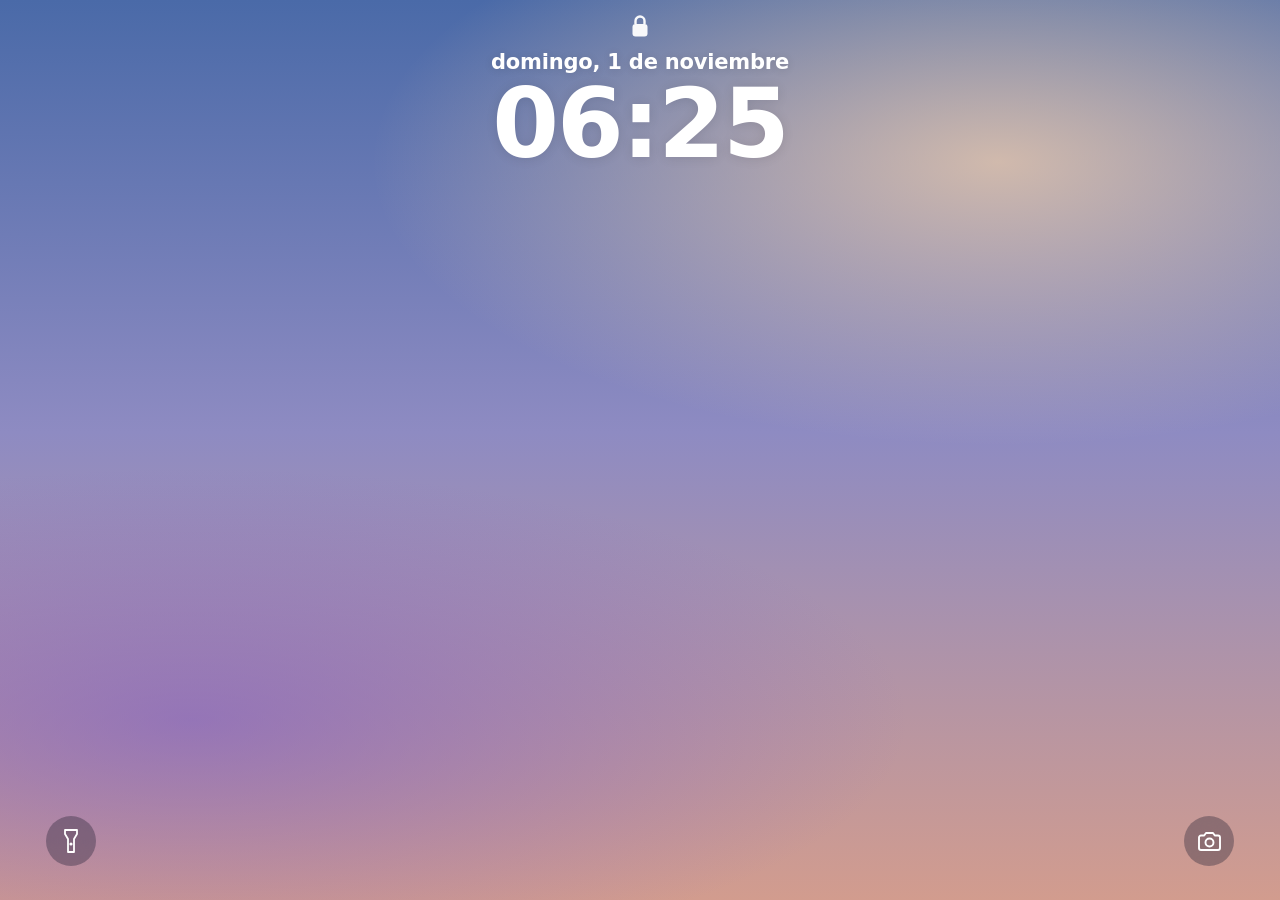
==== telefono/index.html @ 3aa2227b "Utilería del iPhone v1 (dirección B) Co-Authored-By: Claude Opus 5.5 <noreply@anthropic.com> Claude-" ====
<!doctype html>
<html lang="es">
<head>
<meta charset="utf-8">
<meta name="viewport" content="width=device-width, initial-scale=1, maximum-scale=1, user-scalable=no, viewport-fit=cover">
<meta name="apple-mobile-web-app-capable" content="yes">
<meta name="mobile-web-app-capable" content="yes">
<!-- "default": la barra de estado real queda arriba de la app y toma el theme-color de cada pantalla.
     Si en el iPhone no toma el color, probar "black-translucent" (la app pasa por debajo de la barra). -->
<meta name="apple-mobile-web-app-status-bar-style" content="default">
<meta name="apple-mobile-web-app-title" content="Invisible">
<meta name="theme-color" content="#4A6AA8">
<meta name="format-detection" content="telephone=no">
<link rel="manifest" href="manifest.webmanifest">
<link rel="apple-touch-icon" href="iconos/icono-180.png">
<link rel="stylesheet" href="css/app.css">
<title>Invisible</title>
</head>
<body>
<div id="app"></div>
<div id="banner-layer"></div>
<div id="menu-layer"></div>
<script type="module" src="js/app.js"></script>
</body>
</html>
---- telefono/css/app.css ----
/* INVISIBLE — utilería del iPhone. Dirección B · Clara. */
:root {
  --font: -apple-system, BlinkMacSystemFont, 'SF Pro Text', 'Helvetica Neue', system-ui, sans-serif;
  --tg-bg: #E7EDF0;
  --tg-bar: rgba(248, 249, 250, 0.92);
  --tg-in: #FFFFFF;
  --tg-out: #CDEFF2;
  --tg-out-text: #0B2A2E;
  --tg-accent: #0B7F8C;
  --tg-tick: #0B8F9E;
  --tg-meta: #6B7280;
  --tg-meta-out: #456A6E;
  --tg-hair: rgba(0, 0, 0, 0.15);
  --eco: #6D4AFF;
  --eco-ink: #141317;
  --eco-soft: #F2F1F5;
  --eco-meta: #6E6B78;
  --ios-red: #FF3B30;
  --ios-green: #34C759;
}

* { box-sizing: border-box; -webkit-tap-highlight-color: transparent; }
html, body { margin: 0; height: 100%; overflow: hidden; background: #000; overscroll-behavior: none; }
body {
  font-family: var(--font);
  -webkit-font-smoothing: antialiased;
  -webkit-user-select: none; user-select: none;
  -webkit-touch-callout: none;
  -webkit-text-size-adjust: 100%;
  touch-action: manipulation;
  color: #111;
}
button { font: inherit; color: inherit; background: none; border: 0; padding: 0; margin: 0; cursor: pointer; }
input, textarea { font: inherit; -webkit-user-select: text; user-select: text; }
img, video { display: block; }

#app { position: fixed; left: 0; top: 0; width: 100%; height: var(--app-h, 100%); overflow: hidden; }
.screen { position: absolute; inset: 0; display: flex; flex-direction: column; overflow: hidden; }
.safe-top { height: env(safe-area-inset-top, 0px); flex-shrink: 0; }
.safe-bottom { height: env(safe-area-inset-bottom, 0px); flex-shrink: 0; }

.app-icon { display: inline-block; overflow: hidden; flex-shrink: 0; box-shadow: 0 0 0 0.5px rgba(0, 0, 0, 0.06); }
.app-icon svg { display: block; }

/* ---------- Fondo de pantalla (bloqueo e inicio) ---------- */
.wallpaper {
  position: absolute; inset: 0; z-index: 0;
  background:
    radial-gradient(ellipse 70% 45% at 78% 18%, rgba(255, 214, 170, 0.7) 0, rgba(255, 214, 170, 0) 70%),
    radial-gradient(ellipse 80% 40% at 15% 80%, rgba(120, 90, 200, 0.55) 0, rgba(120, 90, 200, 0) 70%),
    linear-gradient(180deg, #4A6AA8 0%, #8E8BC2 48%, #D29C8E 100%);
  background-size: cover; background-position: center;
}

/* ---------- Bloqueo ---------- */
.lock { color: #fff; }
.lock-top { position: relative; z-index: 1; display: flex; flex-direction: column; align-items: center; padding-top: 14px; }
.lock-icon { opacity: 0.95; margin-bottom: 8px; }
.lock-date { font-size: 21px; font-weight: 600; letter-spacing: -0.2px; text-shadow: 0 1px 8px rgba(0, 0, 0, 0.12); }
.lock-clock { font-size: 96px; font-weight: 700; line-height: 1; letter-spacing: -2px; margin-top: 2px; text-shadow: 0 1px 12px rgba(0, 0, 0, 0.1); font-variant-numeric: tabular-nums; }
.lock-notifs { position: relative; z-index: 1; flex: 1 1 auto; display: flex; flex-direction: column; justify-content: flex-end; gap: 8px; padding: 0 8px 18px; overflow: hidden; }
.lock-bottom { position: relative; z-index: 1; display: flex; justify-content: space-between; padding: 0 46px 34px; }
.lock-round { width: 50px; height: 50px; border-radius: 25px; background: rgba(30, 30, 50, 0.35); -webkit-backdrop-filter: blur(20px); backdrop-filter: blur(20px); display: flex; align-items: center; justify-content: center; color: #fff; }
.lock-hint { position: relative; z-index: 1; text-align: center; font-size: 13px; color: rgba(255, 255, 255, 0.8); padding-bottom: 8px; }

/* Notificación (bloqueo y banner) */
.notif {
  display: flex; gap: 10px; align-items: flex-start;
  padding: 12px 14px 13px 12px; border-radius: 22px;
  background: rgba(245, 245, 248, 0.78);
  -webkit-backdrop-filter: blur(30px) saturate(180%); backdrop-filter: blur(30px) saturate(180%);
  color: #111; text-align: left; width: 100%;
  box-shadow: 0 4px 18px rgba(0, 0, 0, 0.08);
}
.notif-body { flex: 1 1 auto; min-width: 0; display: flex; flex-direction: column; }
.notif-head { display: flex; justify-content: space-between; align-items: baseline; gap: 8px; }
.notif-title { font-size: 15px; font-weight: 600; letter-spacing: -0.2px; white-space: nowrap; overflow: hidden; text-overflow: ellipsis; }
.notif-time { font-size: 13px; color: rgba(60, 60, 67, 0.6); flex-shrink: 0; }
.notif-text { font-size: 15px; line-height: 20px; letter-spacing: -0.2px; display: -webkit-box; -webkit-line-clamp: 4; -webkit-box-orient: vertical; overflow: hidden; }
.notif-stack-more { height: 10px; margin: -4px 14px 0; border-radius: 0 0 16px 16px; background: rgba(245, 245, 248, 0.5); }

#banner-layer { position: fixed; left: 0; right: 0; top: 0; z-index: 80; pointer-events: none; padding: calc(env(safe-area-inset-top, 0px) + 8px) 8px 0; }
#banner-layer .notif { pointer-events: auto; transform: translateY(-140%); transition: transform 0.38s cubic-bezier(0.2, 0.9, 0.3, 1.1); }
#banner-layer .notif.in { transform: translateY(0); }

/* ---------- Inicio ---------- */
.home { color: #fff; }
.home-body { position: relative; z-index: 1; flex: 1 1 auto; display: flex; flex-direction: column; align-items: center; padding-top: 24px; }
.home-grid { width: 336px; display: grid; grid-template-columns: repeat(4, 60px); column-gap: 32px; row-gap: 24px; }
.widget { grid-column: span 2; width: 152px; height: 152px; border-radius: 22px; overflow: hidden; position: relative; }
.widget-weather { background: linear-gradient(180deg, #2C4E8E 0%, #1A2F5E 100%); padding: 14px 15px; display: flex; flex-direction: column; }
.widget-weather .city { font-size: 15px; font-weight: 600; display: flex; align-items: center; gap: 3px; }
.widget-weather .temp { font-size: 44px; font-weight: 300; line-height: 50px; letter-spacing: -1px; }
.widget-weather .cond { font-size: 13px; font-weight: 600; margin-top: 3px; }
.widget-weather .mm { font-size: 13px; font-weight: 500; }
.widget-photo { background: radial-gradient(circle at 60% 38%, #B98A72 0, #6E4C42 45%, #2E1E1C 100%); }
.widget-photo img { position: absolute; inset: 0; width: 100%; height: 100%; object-fit: cover; }
.widget-photo .cap { position: absolute; left: 0; right: 0; bottom: 0; padding: 22px 14px 12px; background: linear-gradient(180deg, rgba(0, 0, 0, 0), rgba(0, 0, 0, 0.55)); font-size: 15px; font-weight: 600; }
.home-app { display: flex; flex-direction: column; align-items: center; gap: 5px; width: 60px; }
.home-app span.lbl { font-size: 12px; line-height: 14px; white-space: nowrap; text-shadow: 0 0 6px rgba(0, 0, 0, 0.3); }
.home-search { position: relative; z-index: 1; align-self: center; height: 30px; display: flex; align-items: center; gap: 5px; padding: 0 12px; border-radius: 15px; background: rgba(255, 255, 255, 0.28); -webkit-backdrop-filter: blur(20px); backdrop-filter: blur(20px); font-size: 13px; font-weight: 500; margin-bottom: 14px; }
.dock { position: relative; z-index: 1; margin: 0 9px 9px; height: 96px; border-radius: 38px; background: rgba(255, 255, 255, 0.3); -webkit-backdrop-filter: blur(30px) saturate(160%); backdrop-filter: blur(30px) saturate(160%); display: flex; align-items: center; justify-content: space-between; padding: 0 18px; }

/* ---------- Bristagram (historia) ---------- */
.bg-story { background: #000; color: #fff; }
.story-card { position: relative; width: 100%; aspect-ratio: 9 / 16; max-height: calc(100% - 92px); border-radius: 10px; overflow: hidden; background: linear-gradient(180deg, #202638 0%, #0E1018 100%); flex-shrink: 0; }
.story-card img, .story-card video { position: absolute; inset: 0; width: 100%; height: 100%; object-fit: cover; }
.story-empty { position: absolute; inset: 0; display: flex; align-items: center; justify-content: center; text-align: center; padding: 40px; font-size: 14px; color: rgba(255, 255, 255, 0.7); }
.story-shade { position: absolute; left: 0; right: 0; top: 0; height: 120px; background: linear-gradient(180deg, rgba(0, 0, 0, 0.45), rgba(0, 0, 0, 0)); pointer-events: none; }
.story-bars { position: absolute; top: 8px; left: 8px; right: 8px; display: flex; gap: 4px; z-index: 2; }
.story-bar { flex: 1 1 0; height: 2px; border-radius: 1px; background: rgba(255, 255, 255, 0.35); overflow: hidden; }
.story-bar i { display: block; height: 100%; width: 0; background: #fff; }
.story-head { position: absolute; top: 18px; left: 12px; right: 4px; height: 40px; display: flex; align-items: center; gap: 8px; z-index: 2; }
.avatar { border-radius: 50%; overflow: hidden; flex-shrink: 0; display: flex; align-items: center; justify-content: center; font-weight: 600; color: #fff; background: linear-gradient(135deg, #8E98B4, #5A6278); }
.avatar img { width: 100%; height: 100%; object-fit: cover; }
.story-user { font-size: 14px; font-weight: 600; letter-spacing: -0.1px; }
.story-time { font-size: 14px; color: rgba(255, 255, 255, 0.7); }
.icon-btn { width: 40px; height: 40px; display: flex; align-items: center; justify-content: center; flex-shrink: 0; }
.story-tap { position: absolute; top: 60px; bottom: 0; width: 35%; z-index: 1; }
.story-tap.l { left: 0; } .story-tap.r { right: 0; }
.story-reply { display: flex; align-items: center; gap: 14px; padding: 12px 10px 0 12px; }
.story-reply .field { flex: 1 1 auto; height: 44px; border-radius: 22px; border: 1px solid rgba(255, 255, 255, 0.45); display: flex; align-items: center; padding: 0 18px; font-size: 15px; color: rgba(255, 255, 255, 0.9); }

/* ---------- TalkGram ---------- */
.tg { background-color: var(--tg-bg); background-image: radial-gradient(rgba(20, 80, 90, 0.08) 1.2px, rgba(20, 80, 90, 0) 1.6px); background-size: 20px 20px; color: #111418; }
.tg-top { background: var(--tg-bar); -webkit-backdrop-filter: blur(20px) saturate(180%); backdrop-filter: blur(20px) saturate(180%); border-bottom: 0.5px solid var(--tg-hair); flex-shrink: 0; z-index: 2; }
.tg-nav { height: 56px; display: flex; align-items: center; padding: 0 8px 0 4px; }
.tg-back { width: 34px; height: 44px; display: flex; align-items: center; justify-content: center; color: var(--tg-accent); }
.tg-who { flex: 1 1 auto; min-width: 0; display: flex; align-items: center; gap: 10px; text-align: left; height: 44px; }
.tg-who-text { display: flex; flex-direction: column; min-width: 0; }
.tg-name { font-size: 16px; font-weight: 600; letter-spacing: -0.3px; white-space: nowrap; overflow: hidden; text-overflow: ellipsis; }
.tg-status { font-size: 12px; color: #5B6470; }
.tg-act { width: 44px; height: 44px; display: flex; align-items: center; justify-content: center; color: var(--tg-accent); }

.tg-list { flex: 1 1 auto; overflow-y: auto; -webkit-overflow-scrolling: touch; padding: 8px 16px 10px; display: flex; flex-direction: column; gap: 2px; }
.tg-list::before { content: ''; flex: 1 1 auto; }
.tg-card { align-self: center; width: 310px; margin: 4px 0 10px; padding: 12px 14px 10px; border-radius: 12px; background: #fff; display: flex; flex-direction: column; align-items: center; gap: 10px; box-shadow: 0 1px 0.5px rgba(0, 0, 0, 0.08); }
.tg-card p { margin: 0; font-size: 13px; line-height: 18px; color: #5B6470; text-align: center; }
.tg-card .row { display: flex; width: 100%; gap: 8px; }
.tg-card button { flex: 1 1 0; height: 34px; border-radius: 9px; background: #EEF2F4; font-size: 15px; }
.tg-card .red { color: #D0303A; } .tg-card .acc { color: var(--tg-accent); }
.tg-day { align-self: center; margin: 0 0 8px; padding: 3px 10px; border-radius: 8px; background: rgba(255, 255, 255, 0.9); font-size: 12px; font-weight: 500; color: #5B6470; box-shadow: 0 1px 0.5px rgba(0, 0, 0, 0.06); }

.bub { position: relative; max-width: 280px; padding: 6px 10px 7px 12px; border-radius: 18px; font-size: 17px; line-height: 22px; letter-spacing: -0.2px; box-shadow: 0 1px 0.5px rgba(0, 0, 0, 0.08); word-wrap: break-word; white-space: pre-wrap; animation: pop 0.18s ease-out; }
.bub.in { align-self: flex-start; background: var(--tg-in); }
.bub.out { align-self: flex-end; background: var(--tg-out); color: var(--tg-out-text); }
.bub.first { margin-top: 8px; }
.bub.in.first { border-top-left-radius: 0; }
.bub.out.first { border-top-right-radius: 0; }
.tail { position: absolute; top: 0; }
.tail-in { left: -8px; } .tail-out { right: -8px; }
.meta { float: right; margin: 7px 0 -4px 10px; font-size: 11px; line-height: 14px; color: var(--tg-meta); display: inline-flex; align-items: center; gap: 3px; white-space: nowrap; }
.bub.out .meta { color: var(--tg-meta-out); }
.bub.photo { padding: 3px; }
.bub.photo .ph { width: 220px; height: 240px; border-radius: 15px; overflow: hidden; background: radial-gradient(circle at 50% 42%, #D9C69A 0, #A08B62 18%, #4A3C30 55%, #221A16 100%); position: relative; }
.bub.photo .ph img { width: 100%; height: 100%; object-fit: cover; }
.bub.photo .ph .lbl { position: absolute; left: 10px; top: 10px; padding: 2px 8px; border-radius: 8px; background: rgba(0, 0, 0, 0.5); font-size: 11px; color: #fff; }
.bub.photo .meta { position: absolute; right: 12px; bottom: 9px; margin: 0; color: #fff; text-shadow: 0 0 4px rgba(0, 0, 0, 0.6); float: none; }
.bub.audio { display: flex; align-items: center; gap: 10px; padding: 8px 10px 8px 10px; width: 270px; white-space: normal; }
.audio-play { width: 32px; height: 32px; display: flex; align-items: center; justify-content: center; color: var(--tg-accent); flex-shrink: 0; }
.bub.out .audio-play { color: #0A6C77; }
.audio-wave { flex: 1 1 auto; height: 26px; display: flex; align-items: center; gap: 2px; }
.audio-wave i { display: block; width: 3px; border-radius: 2px; background: rgba(11, 127, 140, 0.35); flex-shrink: 0; }
.audio-wave i.on { background: var(--tg-accent); }
.audio-side { display: flex; flex-direction: column; align-items: flex-end; gap: 4px; flex-shrink: 0; }
.audio-dur { font-size: 12px; color: var(--tg-meta); font-variant-numeric: tabular-nums; }
.bub.out .audio-dur { color: var(--tg-meta-out); }
.audio-side .meta { float: none; margin: 0; }
@keyframes pop { from { transform: scale(0.96); opacity: 0.4; } to { transform: scale(1); opacity: 1; } }

.tg-bottom { background: var(--tg-bar); -webkit-backdrop-filter: blur(20px); backdrop-filter: blur(20px); border-top: 0.5px solid var(--tg-hair); flex-shrink: 0; padding: 7px 8px 8px; display: flex; align-items: flex-end; gap: 4px; }
.tg-bottom.kb-closed { padding-bottom: 30px; }
.tg-ibtn { width: 40px; height: 36px; display: flex; align-items: center; justify-content: center; color: var(--tg-accent); flex-shrink: 0; }
.tg-field { flex: 1 1 auto; min-height: 36px; max-height: 120px; border-radius: 18px; background: #fff; border: 0.5px solid rgba(0, 0, 0, 0.18); padding: 7px 14px; font-size: 17px; line-height: 21px; letter-spacing: -0.2px; color: #111; outline: none; resize: none; overflow-y: auto; }
.tg-field::placeholder { color: #8A929C; }
.tg-sendbtn { width: 32px; height: 32px; margin: 2px 4px 2px 6px; border-radius: 16px; background: var(--tg-accent); color: #fff; display: flex; align-items: center; justify-content: center; flex-shrink: 0; }
.tg-rec { flex: 1 1 auto; height: 36px; display: flex; align-items: center; gap: 10px; padding: 0 6px; font-size: 17px; font-variant-numeric: tabular-nums; }
.rec-dot { width: 10px; height: 10px; border-radius: 5px; background: var(--ios-red); animation: blink 1s infinite; flex-shrink: 0; }
.rec-wave { flex: 1 1 auto; display: flex; align-items: center; gap: 2px; height: 26px; overflow: hidden; justify-content: flex-end; }
.rec-wave i { display: block; width: 3px; border-radius: 2px; background: #8A929C; flex-shrink: 0; }
@keyframes blink { 50% { opacity: 0.25; } }

/* Hoja de contacto */
.sheet-back { position: absolute; inset: 0; background: rgba(0, 0, 0, 0.3); z-index: 20; display: flex; align-items: flex-end; animation: fade 0.2s; }
.sheet { width: 100%; background: #F2F2F7; border-radius: 12px 12px 0 0; padding: 0 0 34px; animation: up 0.28s cubic-bezier(0.2, 0.9, 0.3, 1); max-height: 92%; overflow-y: auto; }
.sheet-nav { height: 56px; display: flex; align-items: center; justify-content: space-between; padding: 0 16px; font-size: 17px; }
.sheet-nav .t { font-weight: 600; }
.sheet-nav button { color: var(--tg-accent); }
.sheet-nav button.b { font-weight: 600; }
.sheet-av { display: flex; flex-direction: column; align-items: center; gap: 8px; padding: 6px 0 22px; }
.sheet-group { margin: 0 16px 22px; border-radius: 10px; background: #fff; overflow: hidden; }
.sheet-row { display: flex; align-items: center; min-height: 44px; padding: 0 16px; font-size: 17px; border-bottom: 0.5px solid rgba(60, 60, 67, 0.2); }
.sheet-row:last-child { border-bottom: 0; }
.sheet-row input { flex: 1 1 auto; border: 0; outline: none; font-size: 17px; background: transparent; color: #111; height: 44px; }
.sheet-row .k { width: 80px; color: var(--tg-accent); font-size: 15px; }
.sheet-row .v { color: #111; }
@keyframes up { from { transform: translateY(100%); } to { transform: translateY(0); } }
@keyframes fade { from { opacity: 0; } to { opacity: 1; } }

/* ---------- Eco ---------- */
.eco { background: #fff; color: var(--eco-ink); }
.eco-nav { height: 50px; display: flex; align-items: center; justify-content: space-between; padding: 0 6px; flex-shrink: 0; }
.eco-title { display: flex; align-items: center; gap: 5px; font-size: 17px; font-weight: 600; letter-spacing: -0.4px; }
.eco-title .chev { color: #8A8794; display: flex; }
.eco-list { flex: 1 1 auto; overflow-y: auto; padding: 12px 20px; display: flex; flex-direction: column; gap: 22px; }
.eco-list::before { content: ''; flex: 1 1 auto; }
.eco-empty { flex: 1 1 auto; display: flex; flex-direction: column; align-items: center; justify-content: center; gap: 10px; color: var(--eco-ink); }
.eco-empty .h { font-size: 24px; font-weight: 600; letter-spacing: -0.5px; }
.eco-user { align-self: flex-end; max-width: 300px; display: flex; flex-direction: column; align-items: flex-end; gap: 6px; animation: pop 0.18s ease-out; }
.eco-user .b { background: var(--eco-soft); border-radius: 22px; padding: 10px 16px 11px; font-size: 17px; line-height: 23px; letter-spacing: -0.2px; }
.eco-user .vm { display: inline-flex; align-items: center; gap: 4px; font-size: 12px; color: var(--eco-meta); padding-right: 6px; }
.eco-bot { margin: 0; font-size: 17px; line-height: 26px; letter-spacing: -0.2px; }
.eco-dot { display: inline-block; width: 12px; height: 12px; margin-left: 6px; border-radius: 6px; background: var(--eco-ink); vertical-align: -1px; animation: breathe 1s ease-in-out infinite; }
@keyframes breathe { 50% { transform: scale(0.75); } }
.eco-acts { display: flex; gap: 2px; color: var(--eco-meta); margin-top: -12px; }
.eco-acts span { width: 32px; height: 32px; display: flex; align-items: center; justify-content: center; }
.eco-composer { position: relative; margin: 0 10px 10px; height: 92px; border-radius: 26px; background: #fff; border: 0.5px solid rgba(0, 0, 0, 0.14); box-shadow: 0 2px 12px rgba(20, 19, 23, 0.06); flex-shrink: 0; }
.eco-composer .ph { position: absolute; left: 18px; top: 15px; font-size: 17px; color: #8A8794; letter-spacing: -0.2px; }
.eco-composer .cb { position: absolute; bottom: 8px; width: 36px; height: 36px; border-radius: 18px; display: flex; align-items: center; justify-content: center; color: var(--eco-ink); }
.eco-composer .voice { width: 38px; height: 38px; border-radius: 19px; background: var(--eco); color: #fff; }
.eco-rec { position: absolute; inset: 0; border-radius: 26px; background: #fff; display: flex; align-items: center; gap: 12px; padding: 0 10px 0 14px; }
.eco-rec .wave { flex: 1 1 auto; display: flex; align-items: center; justify-content: flex-end; gap: 2px; height: 30px; overflow: hidden; }
.eco-rec .wave i { display: block; width: 3px; border-radius: 2px; background: var(--eco-ink); flex-shrink: 0; }
.eco-rec .time { font-size: 15px; color: var(--eco-meta); font-variant-numeric: tabular-nums; }
.eco-rec .x { width: 36px; height: 36px; border-radius: 18px; background: var(--eco-soft); display: flex; align-items: center; justify-content: center; }
.eco-rec .ok { width: 38px; height: 38px; border-radius: 19px; background: var(--eco-ink); color: #fff; display: flex; align-items: center; justify-content: center; }

/* ---------- Llamada entrante ---------- */
.call { color: #fff; background: radial-gradient(ellipse 90% 60% at 50% 25%, #5D6B8C 0%, #2C3346 55%, #14161E 100%); align-items: center; }
.call-bgimg { position: absolute; inset: -40px; background-size: cover; background-position: center; filter: blur(40px) brightness(0.55); }
.call-top { position: relative; display: flex; flex-direction: column; align-items: center; gap: 6px; margin-top: 70px; }
.call-sub { font-size: 17px; color: rgba(255, 255, 255, 0.75); letter-spacing: -0.2px; }
.call-name { font-size: 36px; font-weight: 400; letter-spacing: -0.5px; }
.call-av { margin-bottom: 16px; }
.call-btns { position: relative; margin-top: auto; margin-bottom: 70px; width: 100%; display: flex; justify-content: space-between; padding: 0 56px; }
.call-btn { display: flex; flex-direction: column; align-items: center; gap: 10px; font-size: 15px; }
.call-btn .c { width: 76px; height: 76px; border-radius: 38px; display: flex; align-items: center; justify-content: center; color: #fff; }
.call-btn.no .c { background: var(--ios-red); }
.call-btn.yes .c { background: var(--ios-green); }
.call-small { position: relative; display: flex; justify-content: space-between; width: 100%; padding: 0 64px; margin-bottom: 44px; margin-top: auto; }
.call-small div { display: flex; flex-direction: column; align-items: center; gap: 6px; font-size: 13px; color: rgba(255, 255, 255, 0.9); }
.call-small .c { width: 44px; height: 44px; border-radius: 22px; background: rgba(255, 255, 255, 0.18); display: flex; align-items: center; justify-content: center; }

/* ---------- Menú oculto (equipo técnico) ---------- */
#menu-layer { position: fixed; inset: 0; z-index: 100; display: none; background: rgba(0, 0, 0, 0.55); }
#menu-layer.open { display: block; }
.menu { position: absolute; inset: 0; top: env(safe-area-inset-top, 0px); background: #1C1C1E; color: #F2F2F7; overflow-y: auto; -webkit-overflow-scrolling: touch; font-size: 15px; -webkit-user-select: text; user-select: text; }
.menu header { position: sticky; top: 0; z-index: 2; display: flex; align-items: center; justify-content: space-between; padding: 12px 16px; background: #1C1C1E; border-bottom: 1px solid #2C2C2E; }
.menu header b { font-size: 17px; }
.menu section { padding: 14px 16px 6px; border-bottom: 1px solid #2C2C2E; }
.menu h3 { margin: 0 0 10px; font-size: 13px; font-weight: 600; color: #8E8E93; letter-spacing: 0.2px; }
.menu .row { display: flex; flex-wrap: wrap; gap: 8px; margin-bottom: 10px; align-items: center; }
.menu .btn { min-height: 38px; padding: 0 14px; border-radius: 10px; background: #2C2C2E; color: #F2F2F7; font-size: 15px; }
.menu .btn.on { background: #0A84FF; color: #fff; }
.menu .btn.warn { background: #3A1D1D; color: #FF6961; }
.menu .btn.go { background: #1F3A2A; color: #4CD964; }
.menu label { display: flex; align-items: center; gap: 8px; color: #D1D1D6; }
.menu input[type=number], .menu input[type=text], .menu input[type=time], .menu select { height: 36px; border-radius: 8px; border: 1px solid #3A3A3C; background: #2C2C2E; color: #F2F2F7; padding: 0 10px; font-size: 15px; }
.menu input[type=number] { width: 72px; }
.menu textarea { width: 100%; height: 280px; border-radius: 8px; border: 1px solid #3A3A3C; background: #111; color: #E5E5EA; font-family: ui-monospace, Menlo, monospace; font-size: 12px; padding: 8px; }
.menu .media { display: flex; align-items: center; gap: 10px; padding: 8px 0; border-bottom: 1px solid #2C2C2E; }
.menu .media:last-child { border-bottom: 0; }
.menu .thumb { width: 44px; height: 44px; border-radius: 8px; background: #2C2C2E; overflow: hidden; flex-shrink: 0; display: flex; align-items: center; justify-content: center; font-size: 10px; color: #8E8E93; }
.menu .thumb img, .menu .thumb video { width: 100%; height: 100%; object-fit: cover; }
.menu .media .l { flex: 1 1 auto; font-size: 13px; color: #D1D1D6; }
.menu .file { position: relative; overflow: hidden; }
.menu .file input { position: absolute; inset: 0; opacity: 0; }
.menu .note { font-size: 12px; color: #8E8E93; margin: 0 0 10px; line-height: 17px; }
.menu .state { font-size: 13px; color: #FFD60A; margin-bottom: 10px; }
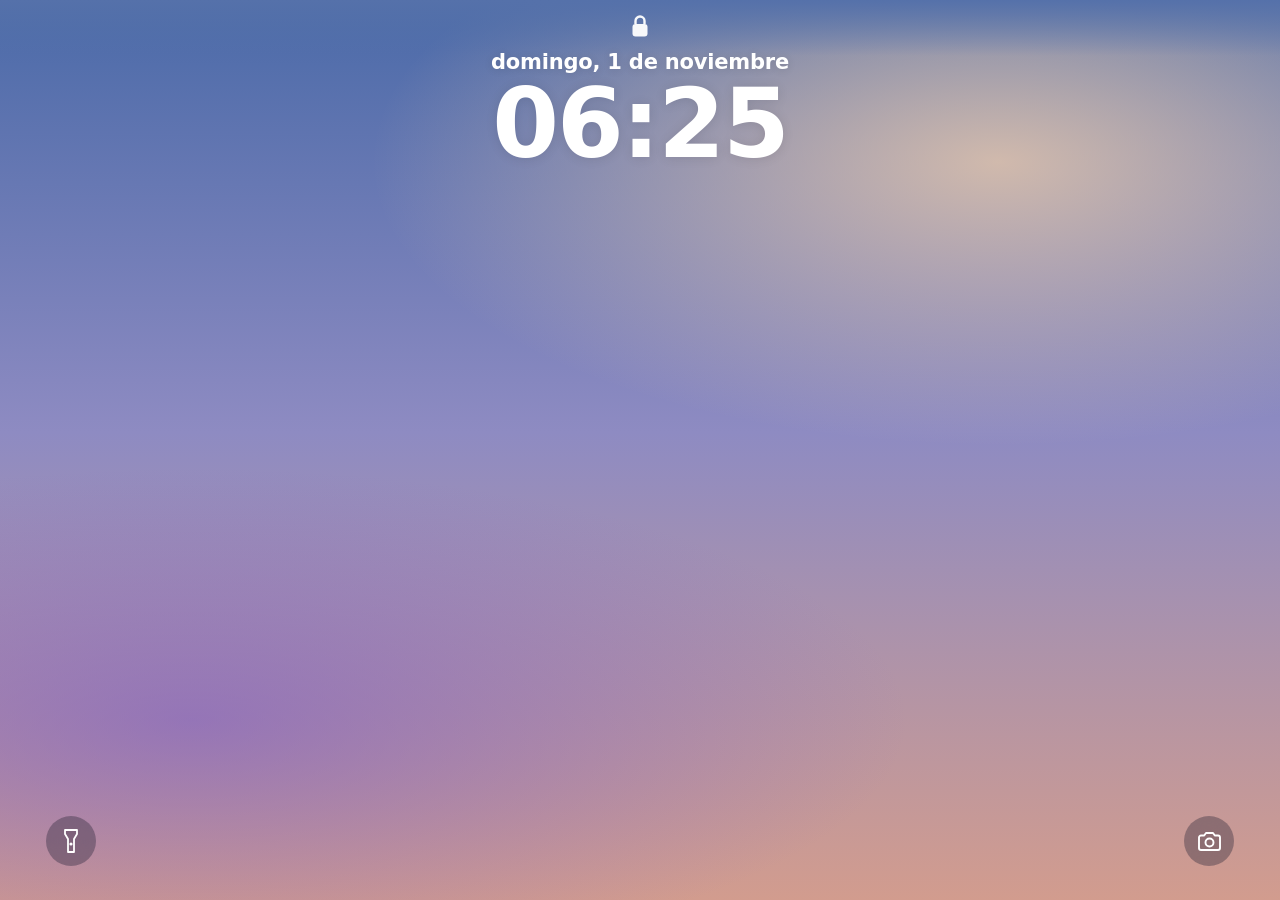
==== commit a42fea7e: "Barra de estado: vuelve al modo normal; el color sale del borde superior de cada pantalla (medido so" ====
--- a/telefono/index.html
+++ b/telefono/index.html
@@ -5,9 +5,18 @@
 <meta name="viewport" content="width=device-width, initial-scale=1, maximum-scale=1, user-scalable=no, viewport-fit=cover">
 <meta name="apple-mobile-web-app-capable" content="yes">
 <meta name="mobile-web-app-capable" content="yes">
-<!-- "default": la barra de estado real queda arriba de la app y toma el theme-color de cada pantalla.
-     Si en el iPhone no toma el color, probar "black-translucent" (la app pasa por debajo de la barra). -->
-<meta name="apple-mobile-web-app-status-bar-style" content="default">
+<!-- Estilo de la barra de estado real del iPhone. Se elige en el menú oculto (Barra de estado):
+     "default" = texto oscuro, la barra toma el color de fondo de cada pantalla.
+     "black-translucent" = texto blanco, la app se dibuja por debajo de la barra.
+     "auto" = arranca en "default" y prueba cambiar por pantalla (experimental).
+     iOS lee este valor al abrir la app: después de cambiarlo hay que cerrar y volver a abrir la app. -->
+<script>
+(function () {
+  var m = 'default';
+  try { m = localStorage.getItem('invisible-barra-v2') || 'default'; } catch (e) {}
+  document.write('<meta name="apple-mobile-web-app-status-bar-style" content="' + (m === 'auto' ? 'default' : m) + '">');
+})();
+</script>
 <meta name="apple-mobile-web-app-title" content="Invisible">
 <meta name="theme-color" content="#4A6AA8">
 <meta name="format-detection" content="telephone=no">
--- a/telefono/css/app.css
+++ b/telefono/css/app.css
@@ -36,7 +36,10 @@
 
 #app { position: fixed; left: 0; top: 0; width: 100%; height: var(--app-h, 100%); overflow: hidden; }
 .screen { position: absolute; inset: 0; display: flex; flex-direction: column; overflow: hidden; }
-.safe-top { height: env(safe-area-inset-top, 0px); flex-shrink: 0; }
+.safe-top { flex-shrink: 0;
+  /* Cuando la app pasa por debajo de la barra (inset > 0) se suma un espacio extra (--extra-top, menú oculto)
+     para que ningún texto quede en la zona que iOS desenfoca. Con inset 0 no suma nada. */
+  height: calc(env(safe-area-inset-top, 0px) + min(var(--extra-top, 0px), env(safe-area-inset-top, 0px) * 1000)); }
 .safe-bottom { height: env(safe-area-inset-bottom, 0px); flex-shrink: 0; }
 
 .app-icon { display: inline-block; overflow: hidden; flex-shrink: 0; box-shadow: 0 0 0 0.5px rgba(0, 0, 0, 0.06); }
@@ -101,25 +104,95 @@
 .home-search { position: relative; z-index: 1; align-self: center; height: 30px; display: flex; align-items: center; gap: 5px; padding: 0 12px; border-radius: 15px; background: rgba(255, 255, 255, 0.28); -webkit-backdrop-filter: blur(20px); backdrop-filter: blur(20px); font-size: 13px; font-weight: 500; margin-bottom: 14px; }
 .dock { position: relative; z-index: 1; margin: 0 9px 9px; height: 96px; border-radius: 38px; background: rgba(255, 255, 255, 0.3); -webkit-backdrop-filter: blur(30px) saturate(160%); backdrop-filter: blur(30px) saturate(160%); display: flex; align-items: center; justify-content: space-between; padding: 0 18px; }
 
-/* ---------- Bristagram (historia) ---------- */
-.bg-story { background: #000; color: #fff; }
-.story-card { position: relative; width: 100%; aspect-ratio: 9 / 16; max-height: calc(100% - 92px); border-radius: 10px; overflow: hidden; background: linear-gradient(180deg, #202638 0%, #0E1018 100%); flex-shrink: 0; }
-.story-card img, .story-card video { position: absolute; inset: 0; width: 100%; height: 100%; object-fit: cover; }
-.story-empty { position: absolute; inset: 0; display: flex; align-items: center; justify-content: center; text-align: center; padding: 40px; font-size: 14px; color: rgba(255, 255, 255, 0.7); }
+/* ---------- Bristagram ---------- */
+@font-face { font-family: 'Marca'; src: url('../fuentes/marca.woff2') format('woff2'); font-display: block; }
+.bg { background: #fff; color: #0F0F12; }
+.bg-top { background: #fff; flex-shrink: 0; z-index: 2; }
+.bg-bar { height: 50px; display: flex; align-items: center; padding: 0 8px 0 16px; }
+.bg-logo { font-family: 'Marca', var(--font); font-size: 32px; line-height: 1; letter-spacing: 0.2px; padding-top: 4px; }
+.bg-logo-chev { display: flex; margin-left: 2px; }
+.bg-ab { position: relative; width: 44px; height: 44px; display: flex; align-items: center; justify-content: center; color: #0F0F12; }
+.bg-ab.liked { animation: likepop 0.3s ease-out; }
+@keyframes likepop { 50% { transform: scale(1.25); } }
+.bg-badge { position: absolute; top: 4px; right: 1px; min-width: 16px; height: 16px; padding: 0 4px; border-radius: 9px; background: #FF3040; color: #fff; font-size: 10px; font-weight: 700; line-height: 16px; text-align: center; border: 2px solid #fff; box-sizing: content-box; }
+.bg-scroll { flex: 1 1 auto; overflow-y: auto; -webkit-overflow-scrolling: touch; }
+.bg-stories { display: flex; gap: 14px; padding: 6px 12px 12px; overflow-x: auto; scrollbar-width: none; border-bottom: 0.5px solid #DBDBDB; }
+.bg-stories::-webkit-scrollbar { display: none; }
+.bg-st { display: flex; flex-direction: column; align-items: center; gap: 5px; width: 72px; flex-shrink: 0; }
+.bg-st .n { font-size: 12px; width: 72px; overflow: hidden; text-overflow: ellipsis; white-space: nowrap; text-align: center; color: #262626; }
+.bg-ring { position: relative; width: 70px; height: 70px; border-radius: 50%; padding: 3px; background: conic-gradient(from 210deg, #3B5BFF, #7B5CFF, #19C3C0, #3B5BFF); display: block; }
+.bg-ring img { width: 100%; height: 100%; border-radius: 50%; object-fit: cover; border: 3px solid #fff; box-sizing: border-box; display: block; }
+.bg-ring.seen { background: #D4D4D8; padding: 2px; }
+.bg-ring.seen img { border-width: 3px; }
+.bg-ring.none { background: none; padding: 0; }
+.bg-ring.none img { border: 0; }
+.bg-plus { position: absolute; right: 0; bottom: 0; width: 22px; height: 22px; border-radius: 11px; background: #3B5BFF; border: 2.5px solid #fff; display: flex; align-items: center; justify-content: center; box-sizing: content-box; }
+.bg-post { padding-bottom: 14px; }
+.bg-ph { height: 54px; display: flex; align-items: center; gap: 10px; padding: 0 4px 0 12px; }
+.bg-av { width: 32px; height: 32px; border-radius: 50%; overflow: hidden; flex-shrink: 0; }
+.bg-av img { width: 100%; height: 100%; object-fit: cover; }
+.bg-who { flex: 1 1 auto; display: flex; flex-direction: column; font-size: 14px; line-height: 17px; min-width: 0; }
+.bg-who span { font-size: 12px; color: #262626; }
+.bg-img { width: 100%; aspect-ratio: 4 / 5; background: #EFEFEF; }
+.bg-img img { width: 100%; height: 100%; object-fit: cover; }
+.bg-actions { display: flex; align-items: center; padding: 2px 4px 0; }
+.bg-likes, .bg-cap { margin: 0; padding: 0 14px; font-size: 14px; line-height: 19px; }
+.bg-likes { font-weight: 600; margin-bottom: 3px; }
+.bg-time { margin: 4px 0 0; padding: 0 14px; font-size: 12px; color: #737373; }
+.bg-tabs { height: 50px; flex-shrink: 0; display: flex; align-items: center; justify-content: space-around; border-top: 0.5px solid #DBDBDB; background: #fff; color: #0F0F12; }
+.bg-tabs span { width: 44px; height: 44px; display: flex; align-items: center; justify-content: center; }
+.bg-tab-av img { width: 28px; height: 28px; border-radius: 50%; object-fit: cover; }
+.bg-safe { background: #fff; }
+
+/* Visor de historias */
+.sv { position: absolute; inset: 0; z-index: 30; background: #000; color: #fff; display: flex; flex-direction: column; animation: svIn 0.32s cubic-bezier(0.2, 0.85, 0.25, 1); touch-action: none; }
+.sv.sv-out { animation: svOut 0.28s ease-in forwards; }
+@keyframes svIn { from { transform: scale(0.15); opacity: 0; border-radius: 50%; } to { transform: none; opacity: 1; border-radius: 0; } }
+@keyframes svOut { to { transform: scale(0.15); opacity: 0; border-radius: 50%; } }
+.sv-card { position: relative; flex: 1 1 auto; border-radius: 10px; overflow: hidden; background: #111; transition: transform 0.2s ease-out; }
+.sv-in-right { animation: svRight 0.32s cubic-bezier(0.2, 0.85, 0.25, 1); }
+.sv-in-left { animation: svLeft 0.32s cubic-bezier(0.2, 0.85, 0.25, 1); }
+@keyframes svRight { from { transform: translateX(100%) perspective(900px) rotateY(-30deg); } to { transform: none; } }
+@keyframes svLeft { from { transform: translateX(-100%) perspective(900px) rotateY(30deg); } to { transform: none; } }
+.sv-media { position: absolute; inset: 0; width: 100%; height: 100%; object-fit: cover; }
+.sv-text { position: absolute; left: 24px; right: 24px; top: 0; bottom: 0; display: flex; align-items: flex-end; justify-content: center; padding-bottom: 28%; pointer-events: none; text-align: center; }
+.sv-text span { display: inline; padding: 4px 10px; border-radius: 8px; background: rgba(0, 0, 0, 0.55); font-size: 22px; line-height: 34px; font-weight: 600; letter-spacing: -0.2px; -webkit-box-decoration-break: clone; box-decoration-break: clone; }
+.sv-text.solo { align-items: center; padding-bottom: 0; }
+.sv-text.solo span { background: none; font-size: 30px; line-height: 38px; font-weight: 700; }
 .story-shade { position: absolute; left: 0; right: 0; top: 0; height: 120px; background: linear-gradient(180deg, rgba(0, 0, 0, 0.45), rgba(0, 0, 0, 0)); pointer-events: none; }
 .story-bars { position: absolute; top: 8px; left: 8px; right: 8px; display: flex; gap: 4px; z-index: 2; }
 .story-bar { flex: 1 1 0; height: 2px; border-radius: 1px; background: rgba(255, 255, 255, 0.35); overflow: hidden; }
 .story-bar i { display: block; height: 100%; width: 0; background: #fff; }
 .story-head { position: absolute; top: 18px; left: 12px; right: 4px; height: 40px; display: flex; align-items: center; gap: 8px; z-index: 2; }
-.avatar { border-radius: 50%; overflow: hidden; flex-shrink: 0; display: flex; align-items: center; justify-content: center; font-weight: 600; color: #fff; background: linear-gradient(135deg, #8E98B4, #5A6278); }
+.avatar { border-radius: 50%; overflow: hidden; flex-shrink: 0; display: flex; align-items: center; justify-content: center; background: #C7CDD8; }
 .avatar img { width: 100%; height: 100%; object-fit: cover; }
 .story-user { font-size: 14px; font-weight: 600; letter-spacing: -0.1px; }
 .story-time { font-size: 14px; color: rgba(255, 255, 255, 0.7); }
 .icon-btn { width: 40px; height: 40px; display: flex; align-items: center; justify-content: center; flex-shrink: 0; }
-.story-tap { position: absolute; top: 60px; bottom: 0; width: 35%; z-index: 1; }
-.story-tap.l { left: 0; } .story-tap.r { right: 0; }
-.story-reply { display: flex; align-items: center; gap: 14px; padding: 12px 10px 0 12px; }
+.story-reply { display: flex; align-items: center; gap: 14px; padding: 10px 10px 6px 12px; flex-shrink: 0; }
 .story-reply .field { flex: 1 1 auto; height: 44px; border-radius: 22px; border: 1px solid rgba(255, 255, 255, 0.45); display: flex; align-items: center; padding: 0 18px; font-size: 15px; color: rgba(255, 255, 255, 0.9); }
+
+/* ---------- Transiciones entre pantallas ---------- */
+.screen.on-top { z-index: 5; }
+.a-open-in { animation: openIn 0.4s cubic-bezier(0.2, 0.85, 0.25, 1); transform-origin: var(--ox, 50%) var(--oy, 50%); }
+@keyframes openIn { from { transform: scale(0.12); opacity: 0; border-radius: 40px; } 40% { opacity: 1; } to { transform: none; border-radius: 0; } }
+.a-open-under { animation: openUnder 0.4s ease-out forwards; }
+@keyframes openUnder { to { transform: scale(0.94); filter: brightness(0.7); } }
+.a-close-out { animation: closeOut 0.36s cubic-bezier(0.4, 0, 0.6, 1) forwards; transform-origin: 50% 60%; }
+@keyframes closeOut { to { transform: scale(0.2); opacity: 0; border-radius: 40px; } }
+.a-close-in { animation: closeIn 0.36s ease-out; }
+@keyframes closeIn { from { transform: scale(1.06); filter: brightness(0.75); } to { transform: none; filter: none; } }
+.a-unlock-out { animation: unlockOut 0.42s cubic-bezier(0.32, 0.72, 0, 1) forwards; }
+@keyframes unlockOut { to { transform: translateY(-100%); } }
+.a-unlock-in { animation: unlockIn 0.42s cubic-bezier(0.2, 0.85, 0.25, 1); }
+@keyframes unlockIn { from { transform: scale(1.1); opacity: 0.3; } to { transform: none; opacity: 1; } }
+.a-fade-in { animation: fadeIn 0.3s ease-out; }
+@keyframes fadeIn { from { opacity: 0; transform: scale(1.03); } to { opacity: 1; transform: none; } }
+.a-fade-under { animation: none; }
+
+/* Notificación nueva en el bloqueo */
+.notif-new { animation: notifIn 0.5s cubic-bezier(0.2, 0.9, 0.3, 1.15); }
+@keyframes notifIn { from { opacity: 0; transform: translateY(28px) scale(0.92); } to { opacity: 1; transform: none; } }
 
 /* ---------- TalkGram ---------- */
 .tg { background-color: var(--tg-bg); background-image: radial-gradient(rgba(20, 80, 90, 0.08) 1.2px, rgba(20, 80, 90, 0) 1.6px); background-size: 20px 20px; color: #111418; }
@@ -228,16 +301,16 @@
 /* ---------- Llamada entrante ---------- */
 .call { color: #fff; background: radial-gradient(ellipse 90% 60% at 50% 25%, #5D6B8C 0%, #2C3346 55%, #14161E 100%); align-items: center; }
 .call-bgimg { position: absolute; inset: -40px; background-size: cover; background-position: center; filter: blur(40px) brightness(0.55); }
-.call-top { position: relative; display: flex; flex-direction: column; align-items: center; gap: 6px; margin-top: 70px; }
+.call-top { position: relative; z-index: 2; display: flex; flex-direction: column; align-items: center; gap: 6px; margin-top: 70px; }
 .call-sub { font-size: 17px; color: rgba(255, 255, 255, 0.75); letter-spacing: -0.2px; }
 .call-name { font-size: 36px; font-weight: 400; letter-spacing: -0.5px; }
 .call-av { margin-bottom: 16px; }
-.call-btns { position: relative; margin-top: auto; margin-bottom: 70px; width: 100%; display: flex; justify-content: space-between; padding: 0 56px; }
+.call-btns { position: relative; z-index: 2; margin-top: auto; margin-bottom: 70px; width: 100%; display: flex; justify-content: space-between; padding: 0 56px; }
 .call-btn { display: flex; flex-direction: column; align-items: center; gap: 10px; font-size: 15px; }
 .call-btn .c { width: 76px; height: 76px; border-radius: 38px; display: flex; align-items: center; justify-content: center; color: #fff; }
 .call-btn.no .c { background: var(--ios-red); }
 .call-btn.yes .c { background: var(--ios-green); }
-.call-small { position: relative; display: flex; justify-content: space-between; width: 100%; padding: 0 64px; margin-bottom: 44px; margin-top: auto; }
+.call-small { position: relative; z-index: 2; display: flex; justify-content: space-between; width: 100%; padding: 0 64px; margin-bottom: 44px; margin-top: auto; }
 .call-small div { display: flex; flex-direction: column; align-items: center; gap: 6px; font-size: 13px; color: rgba(255, 255, 255, 0.9); }
 .call-small .c { width: 44px; height: 44px; border-radius: 22px; background: rgba(255, 255, 255, 0.18); display: flex; align-items: center; justify-content: center; }
 
@@ -267,3 +340,53 @@
 .menu .file input { position: absolute; inset: 0; opacity: 0; }
 .menu .note { font-size: 12px; color: #8E8E93; margin: 0 0 10px; line-height: 17px; }
 .menu .state { font-size: 13px; color: #FFD60A; margin-bottom: 10px; }
+
+/* ---------- TalkGram: extras ---------- */
+.tg-av { width: 44px; height: 44px; display: flex; align-items: center; justify-content: flex-start; flex-shrink: 0; }
+.tg-who { padding-left: 2px; }
+.bub.typing { padding: 12px 14px; display: inline-flex; align-items: center; width: auto; animation: pop 0.2s ease-out; }
+.dots { display: inline-flex; gap: 4px; align-items: center; height: 10px; }
+.dots i { display: block; width: 8px; height: 8px; border-radius: 4px; background: #9AA3AD; animation: dot 1.2s infinite ease-in-out; }
+.dots i:nth-child(2) { animation-delay: 0.15s; }
+.dots i:nth-child(3) { animation-delay: 0.3s; }
+@keyframes dot { 0%, 60%, 100% { transform: translateY(0); opacity: 0.5; } 30% { transform: translateY(-4px); opacity: 1; } }
+.sheet-back.out { animation: fadeOut 0.26s forwards; }
+.sheet-back.out .sheet { animation: down 0.26s forwards; }
+@keyframes fadeOut { to { opacity: 0; } }
+@keyframes down { to { transform: translateY(100%); } }
+
+/* Visor de foto de perfil */
+.pv { position: absolute; inset: 0; z-index: 30; background: #000; color: #fff; display: flex; flex-direction: column; animation: pvIn 0.3s cubic-bezier(0.2, 0.85, 0.25, 1); }
+.pv.pv-out { animation: pvOut 0.26s ease-in forwards; }
+@keyframes pvIn { from { transform: scale(0.1); opacity: 0; border-radius: 50%; } to { transform: none; opacity: 1; border-radius: 0; } }
+@keyframes pvOut { to { transform: scale(0.1); opacity: 0; border-radius: 50%; } }
+.pv-nav { height: 52px; display: flex; align-items: center; justify-content: space-between; padding: 0 6px; flex-shrink: 0; }
+.pv-back { width: 44px; height: 44px; display: flex; align-items: center; justify-content: center; color: #fff; }
+.pv-name { font-size: 17px; font-weight: 600; letter-spacing: -0.3px; }
+.pv-img { flex: 1 1 auto; display: flex; align-items: center; justify-content: center; padding-bottom: 60px; }
+.pv-img img { width: 100%; aspect-ratio: 1 / 1; object-fit: cover; }
+
+/* ---------- Llamada: "vibración" del botón Aceptar ---------- */
+.call-btn.yes .c { position: relative; }
+.call-btn.yes .c::before, .call-btn.yes .c::after { content: ''; position: absolute; inset: 0; border-radius: 50%; background: rgba(52, 199, 89, 0.45); animation: ringPulse 1.6s ease-out infinite; z-index: -1; }
+.call-btn.yes .c::after { animation-delay: 0.8s; }
+@keyframes ringPulse { from { transform: scale(1); opacity: 0.9; } to { transform: scale(1.7); opacity: 0; } }
+.c.ringing svg { animation: wiggle 1.6s ease-in-out infinite; transform-origin: 50% 50%; }
+@keyframes wiggle {
+  0%, 46%, 100% { transform: rotate(0); }
+  4% { transform: rotate(-16deg); } 8% { transform: rotate(14deg); } 12% { transform: rotate(-14deg); }
+  16% { transform: rotate(12deg); } 20% { transform: rotate(-10deg); } 24% { transform: rotate(8deg); }
+  28% { transform: rotate(-6deg); } 32% { transform: rotate(4deg); } 36% { transform: rotate(-2deg); }
+}
+.call-btns { isolation: isolate; }
+@media (prefers-reduced-motion: reduce) { .c.ringing svg, .call-btn.yes .c::before, .call-btn.yes .c::after { animation: none; } }
+
+/* ---------- Barra de estado: fundido en las pantallas con fondo ----------
+   En modo "texto oscuro", iOS pinta la barra con el color de fondo de la página (--fondo-top, medido
+   sobre el fondo de pantalla). Este degradé corto funde el borde superior del fondo en ese color.
+   Si la app pasa por debajo de la barra (inset > 0) mide 0. */
+.top-fade { position: absolute; left: 0; right: 0; top: 0; z-index: 1; pointer-events: none;
+  height: max(0px, calc(56px - env(safe-area-inset-top, 0px) * 1000));
+  background: linear-gradient(180deg, var(--fondo-top, #5571AA) 0%, transparent 100%); }
+.call .top-fade { height: max(0px, calc(160px - env(safe-area-inset-top, 0px) * 1000));
+  background: linear-gradient(180deg, #1D1B22 0%, rgba(29, 27, 34, 0.6) 40%, rgba(29, 27, 34, 0) 100%); }
